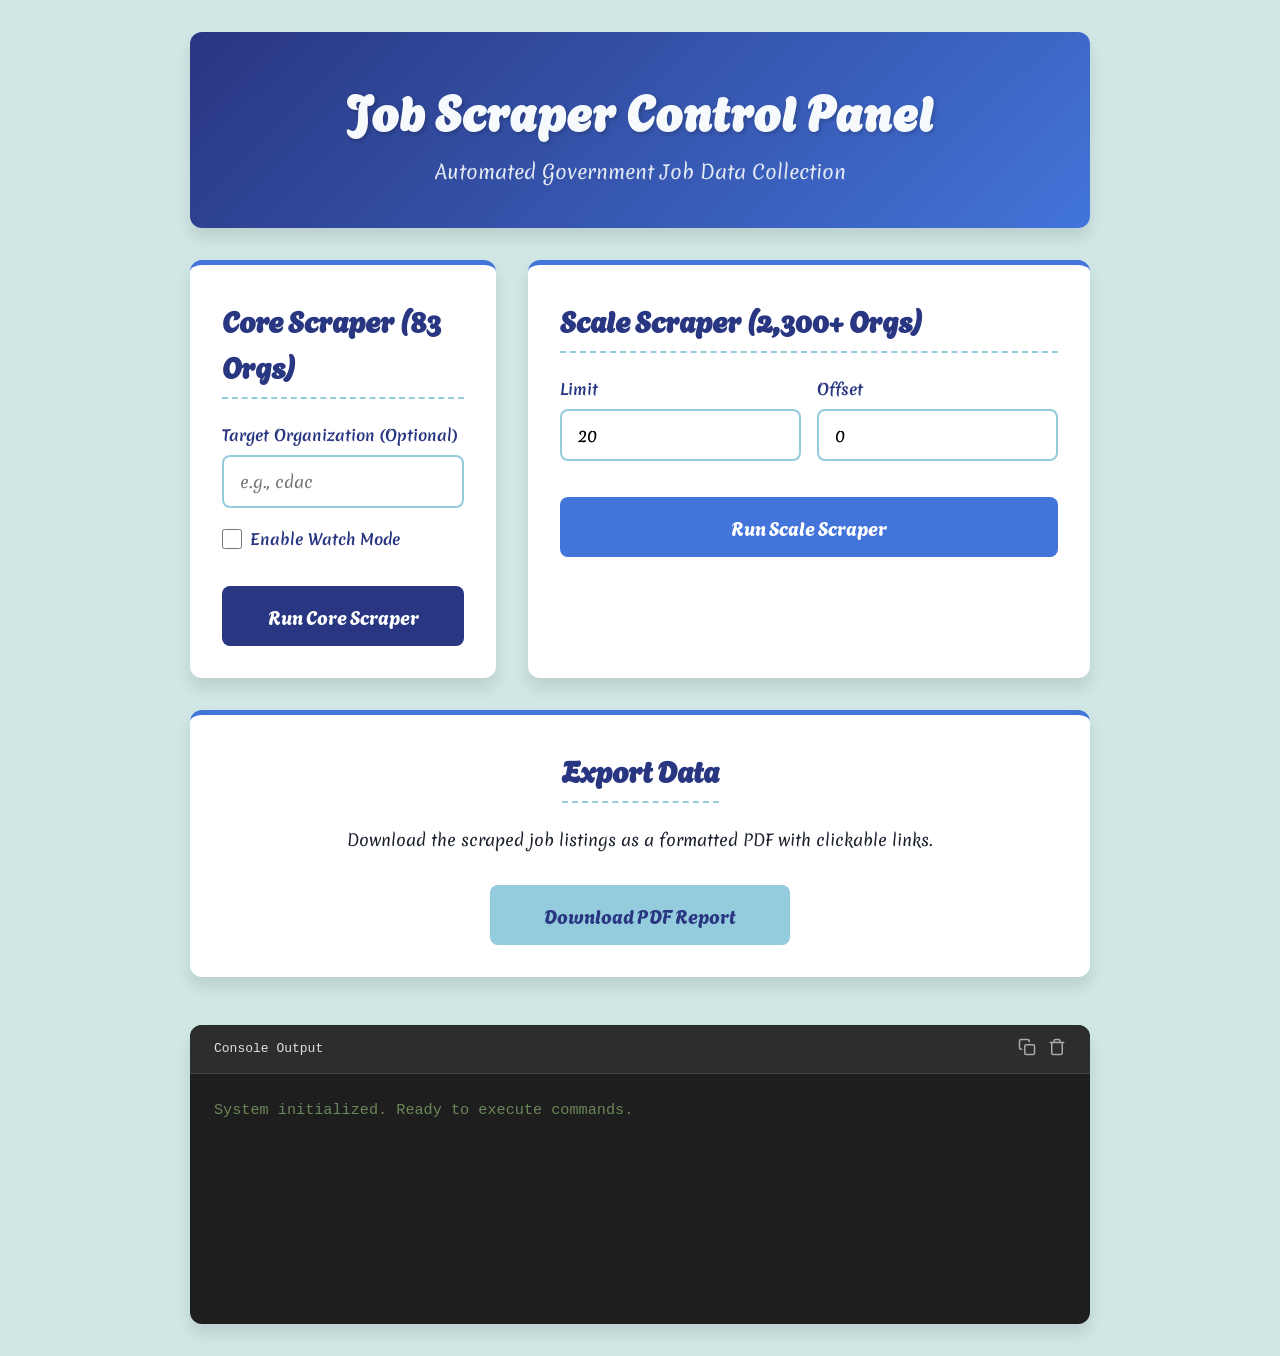
==== web_ui/index.html @ f82a05b7 "feat: Add local FastAPI backend, PDF generation, and modern UI dashboard" ====
<!DOCTYPE html>
<html lang="en">
<head>
    <meta charset="UTF-8">
    <meta name="viewport" content="width=device-width, initial-scale=1.0">
    <title>Govt Job Scraper</title>
    <link rel="preconnect" href="https://fonts.googleapis.com">
    <link rel="preconnect" href="https://fonts.gstatic.com" crossorigin>
    <link href="https://fonts.googleapis.com/css2?family=Agbalumo&family=Merienda:wght@300..900&display=swap" rel="stylesheet">
    <link rel="stylesheet" href="style.css">
</head>
<body>
    <div class="app-container">
        <header>
            <h1>Job Scraper Control Panel</h1>
            <p>Automated Government Job Data Collection</p>
        </header>
        
        <main>
            <section class="card">
                <h2>Core Scraper (83 Orgs)</h2>
                <div class="form-group">
                    <label for="org-target">Target Organization (Optional)</label>
                    <input type="text" id="org-target" placeholder="e.g., cdac">
                </div>
                <div class="form-group checkbox-group">
                    <input type="checkbox" id="watch-mode">
                    <label for="watch-mode">Enable Watch Mode</label>
                </div>
                <div class="form-group" id="interval-group" style="display:none;">
                    <label for="watch-interval">Polling Interval (seconds)</label>
                    <input type="number" id="watch-interval" value="30">
                </div>
                <button class="btn primary-btn" id="run-core-btn">Run Core Scraper</button>
            </section>

            <section class="card">
                <h2>Scale Scraper (2,300+ Orgs)</h2>
                <div class="form-group-row">
                    <div class="form-group">
                        <label for="scale-limit">Limit</label>
                        <input type="number" id="scale-limit" value="20" min="1">
                    </div>
                    <div class="form-group">
                        <label for="scale-offset">Offset</label>
                        <input type="number" id="scale-offset" value="0" min="0">
                    </div>
                </div>
                <button class="btn secondary-btn" id="run-scale-btn">Run Scale Scraper</button>
            </section>

            <section class="card" style="grid-column: 1 / -1; display: flex; flex-direction: column; align-items: center; text-align: center;">
                <h2>Export Data</h2>
                <p style="margin-bottom: 1rem; color: var(--color-text-dark);">Download the scraped job listings as a formatted PDF with clickable links.</p>
                <button class="btn primary-btn" id="download-pdf-btn" style="max-width: 300px; background-color: var(--color-accent); color: var(--color-primary);">Download PDF Report</button>
            </section>
        </main>
        
        <div class="terminal-container">
            <div class="terminal-header">
                <span>Console Output</span>
                <div style="display: flex; gap: 12px; align-items: center;">
                    <button class="icon-btn" id="copy-console" title="Copy Console">
                        <svg width="18" height="18" viewBox="0 0 24 24" fill="none" stroke="#e0e0e0" stroke-width="2" stroke-linecap="round" stroke-linejoin="round"><rect x="9" y="9" width="13" height="13" rx="2" ry="2"></rect><path d="M5 15H4a2 2 0 0 1-2-2V4a2 2 0 0 1 2-2h9a2 2 0 0 1 2 2v1"></path></svg>
                    </button>
                    <button class="icon-btn" id="clear-console" title="Clear Console">
                        <svg width="18" height="18" viewBox="0 0 24 24" fill="none" stroke="#e0e0e0" stroke-width="2" stroke-linecap="round" stroke-linejoin="round"><path d="M3 6h18"></path><path d="M19 6v14a2 2 0 0 1-2 2H7a2 2 0 0 1-2-2V6m3 0V4a2 2 0 0 1 2-2h4a2 2 0 0 1 2 2v2"></path></svg>
                    </button>
                </div>
            </div>
            <div class="terminal" id="terminal-output">
                <div class="log-entry system">System initialized. Ready to execute commands.</div>
            </div>
        </div>
    </div>
    <script src="script.js"></script>
</body>
</html>
---- web_ui/style.css ----
:root {
    --color-primary: #293681;
    --color-secondary: #4274D9;
    --color-accent: #95CCDD;
    --color-bg: #D0E7E6;
    --color-white: #ffffff;
    --color-text-dark: #1a202c;
    --color-text-light: #f7fafc;
    
    --font-heading: 'Agbalumo', system-ui;
    --font-body: 'Merienda', cursive;
    
    --shadow-sm: 0 4px 6px rgba(0,0,0,0.05);
    --shadow-md: 0 10px 15px rgba(0,0,0,0.1);
    --border-radius: 12px;
}

* {
    box-sizing: border-box;
    margin: 0;
    padding: 0;
}

body {
    background-color: var(--color-bg);
    color: var(--color-text-dark);
    font-family: var(--font-body);
    line-height: 1.6;
    min-height: 100vh;
    padding: 2rem;
    display: flex;
    justify-content: center;
}

.app-container {
    max-width: 900px;
    width: 100%;
    display: flex;
    flex-direction: column;
    gap: 2rem;
}

header {
    text-align: center;
    background: linear-gradient(135deg, var(--color-primary), var(--color-secondary));
    padding: 2.5rem;
    border-radius: var(--border-radius);
    color: var(--color-text-light);
    box-shadow: var(--shadow-md);
}

header h1 {
    font-family: var(--font-heading);
    font-size: 3rem;
    margin-bottom: 0.5rem;
    letter-spacing: 1px;
    text-shadow: 2px 2px 4px rgba(0,0,0,0.2);
}

header p {
    font-size: 1.2rem;
    opacity: 0.9;
}

main {
    display: grid;
    grid-template-columns: 1fr 1fr;
    gap: 2rem;
}

@media (max-width: 768px) {
    main {
        grid-template-columns: 1fr;
    }
}

.card {
    background: var(--color-white);
    padding: 2rem;
    border-radius: var(--border-radius);
    box-shadow: var(--shadow-md);
    transition: transform 0.3s ease, box-shadow 0.3s ease;
    border-top: 5px solid var(--color-secondary);
}

.card:hover {
    transform: translateY(-5px);
    box-shadow: 0 15px 25px rgba(0,0,0,0.15);
}

.card h2 {
    font-family: var(--font-heading);
    color: var(--color-primary);
    margin-bottom: 1.5rem;
    font-size: 1.8rem;
    border-bottom: 2px dashed var(--color-accent);
    padding-bottom: 0.5rem;
}

.form-group {
    margin-bottom: 1.2rem;
    display: flex;
    flex-direction: column;
    gap: 0.5rem;
}

.form-group-row {
    display: flex;
    gap: 1rem;
}

.form-group-row .form-group {
    flex: 1;
}

label {
    font-weight: bold;
    color: var(--color-primary);
    font-size: 0.95rem;
}

input[type="text"],
input[type="number"] {
    padding: 0.8rem 1rem;
    border: 2px solid var(--color-accent);
    border-radius: 8px;
    font-family: var(--font-body);
    font-size: 1rem;
    outline: none;
    transition: border-color 0.3s, box-shadow 0.3s;
}

input[type="text"]:focus,
input[type="number"]:focus {
    border-color: var(--color-secondary);
    box-shadow: 0 0 0 3px rgba(66, 116, 217, 0.2);
}

.checkbox-group {
    flex-direction: row;
    align-items: center;
    cursor: pointer;
}

.checkbox-group input {
    width: 20px;
    height: 20px;
    accent-color: var(--color-secondary);
    cursor: pointer;
}

.btn {
    width: 100%;
    padding: 1rem;
    border: none;
    border-radius: 8px;
    font-family: var(--font-heading);
    font-size: 1.2rem;
    cursor: pointer;
    transition: all 0.3s ease;
    margin-top: 1rem;
}

.primary-btn {
    background-color: var(--color-primary);
    color: var(--color-white);
}

.primary-btn:hover {
    background-color: var(--color-secondary);
    transform: scale(1.02);
}

.secondary-btn {
    background-color: var(--color-secondary);
    color: var(--color-white);
}

.secondary-btn:hover {
    background-color: var(--color-primary);
    transform: scale(1.02);
}

.terminal-container {
    background-color: #1e1e1e;
    border-radius: var(--border-radius);
    overflow: hidden;
    box-shadow: var(--shadow-md);
    margin-top: 1rem;
}

.terminal-header {
    background-color: #2d2d2d;
    padding: 0.8rem 1.5rem;
    color: #e0e0e0;
    font-family: monospace;
    display: flex;
    justify-content: space-between;
    align-items: center;
    border-bottom: 1px solid #444;
}

.icon-btn {
    background: none;
    border: none;
    cursor: pointer;
    font-size: 1.2rem;
    opacity: 0.7;
    transition: opacity 0.2s;
}

.icon-btn:hover {
    opacity: 1;
}

.terminal {
    padding: 1.5rem;
    height: 250px;
    overflow-y: auto;
    font-family: 'Courier New', Courier, monospace;
    color: #a9b7c6;
    font-size: 0.95rem;
}

.log-entry {
    margin-bottom: 0.4rem;
}

.log-entry.system { color: #6a8759; }
.log-entry.command { color: #cc7832; }
.log-entry.info { color: #a9b7c6; }
.log-entry.error { color: #cc0000; }

::-webkit-scrollbar {
    width: 8px;
}

::-webkit-scrollbar-track {
    background: #f1f1f1;
    border-radius: 4px;
}

::-webkit-scrollbar-thumb {
    background: var(--color-accent);
    border-radius: 4px;
}

::-webkit-scrollbar-thumb:hover {
    background: var(--color-secondary);
}
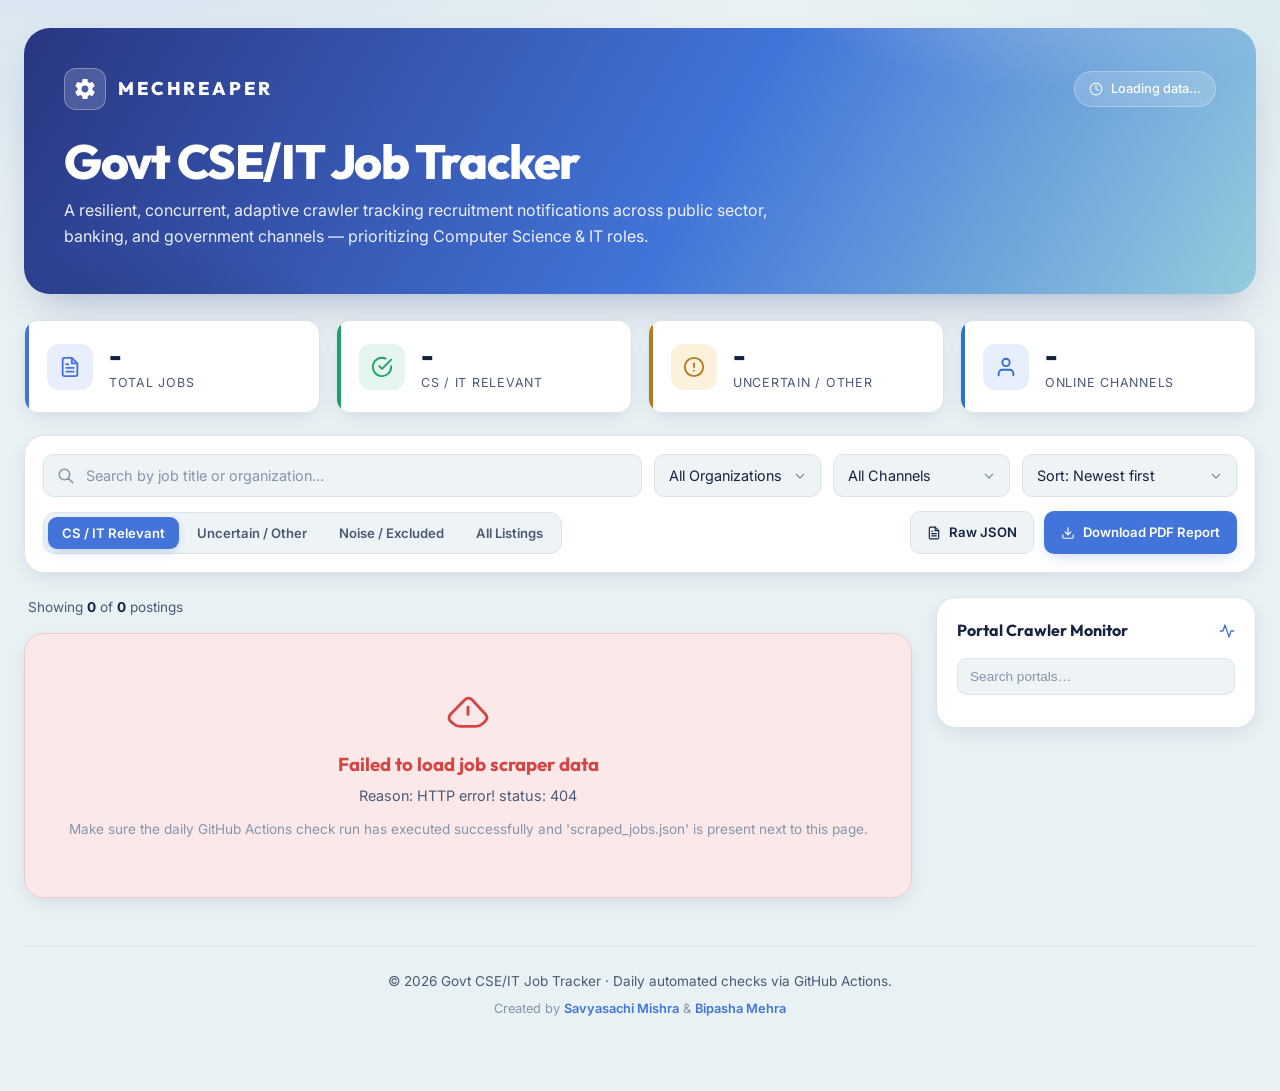
==== commit 053713ce: "feat: date-aware scraping, redesigned dashboards, and Pages deployment Scraper - Add scraper/date_ut" ====
--- a/web_ui/index.html
+++ b/web_ui/index.html
@@ -3,76 +3,162 @@
 <head>
     <meta charset="UTF-8">
     <meta name="viewport" content="width=device-width, initial-scale=1.0">
-    <title>Govt Job Scraper</title>
+    <meta name="description" content="Automated Govt & PSU Job Notification Tracker prioritizing Computer Science and Information Technology positions.">
+    <title>Govt CSE/IT Job Tracker</title>
+
     <link rel="preconnect" href="https://fonts.googleapis.com">
     <link rel="preconnect" href="https://fonts.gstatic.com" crossorigin>
-    <link href="https://fonts.googleapis.com/css2?family=Agbalumo&family=Merienda:wght@300..900&display=swap" rel="stylesheet">
+    <link href="https://fonts.googleapis.com/css2?family=Inter:wght@300;400;500;600;700&family=Outfit:wght@400;500;600;700;800&display=swap" rel="stylesheet">
     <link rel="stylesheet" href="style.css">
 </head>
+
 <body>
-    <div class="app-container">
-        <header>
-            <h1>Job Scraper Control Panel</h1>
-            <p>Automated Government Job Data Collection</p>
+    <div class="container">
+        <!-- Hero header -->
+        <header class="hero">
+            <div class="hero-topline">
+                <div class="logo-area">
+                    <div class="logo-icon">
+                        <svg viewBox="0 0 24 24" xmlns="http://www.w3.org/2000/svg">
+                            <path d="M19.43 12.98c.04-.32.07-.64.07-.98s-.03-.66-.07-.98l2.11-1.65c.19-.15.24-.42.12-.64l-2-3.46c-.12-.22-.39-.3-.61-.22l-2.49 1c-.52-.4-1.08-.73-1.69-.98l-.38-2.65C14.46 2.18 14.25 2 14 2h-4c-.25 0-.46.18-.49.42l-.38 2.65c-.61.25-1.17.59-1.69.98l-2.49-1c-.23-.09-.49 0-.61.22l-2 3.46c-.13.22-.07.49.12.64l2.11 1.65c-.04.32-.07.65-.07.98s.03.66.07.98l-2.11 1.65c-.19.15-.24.42-.12.64l2 3.46c.12.22.39.3.61.22l2.49-1c.52.4 1.08.73 1.69.98l.38 2.65c.03.24.24.42.49.42h4c.25 0 .46-.18.49-.42l.38-2.65c.61-.25 1.17-.59 1.69-.98l2.49 1c.23.09.49 0 .61-.22l2-3.46c.12-.22.07-.49-.12-.64l-2.11-1.65zM12 15.5c-1.93 0-3.5-1.57-3.5-3.5s1.57-3.5 3.5-3.5 3.5 1.57 3.5 3.5-1.57 3.5-3.5 3.5z"/>
+                        </svg>
+                    </div>
+                    <span class="brand-name">MECHREAPER</span>
+                </div>
+                <div class="last-updated" id="last-updated-indicator">
+                    <svg width="14" height="14" viewBox="0 0 24 24" fill="none" stroke="currentColor" stroke-width="2" stroke-linecap="round" stroke-linejoin="round"><circle cx="12" cy="12" r="10"></circle><polyline points="12 6 12 12 16 14"></polyline></svg>
+                    <span id="generated-time-text">Loading data…</span>
+                </div>
+            </div>
+            <h1>Govt CSE/IT Job Tracker</h1>
+            <p class="subtitle">A resilient, concurrent, adaptive crawler tracking recruitment notifications across public sector, banking, and government channels — prioritizing Computer Science &amp; IT roles.</p>
         </header>
-        
-        <main>
-            <section class="card">
-                <h2>Core Scraper (83 Orgs)</h2>
-                <div class="form-group">
-                    <label for="org-target">Target Organization (Optional)</label>
-                    <input type="text" id="org-target" placeholder="e.g., cdac">
+
+        <!-- Metrics dashboard -->
+        <section class="stats-grid" id="stats-section">
+            <div class="glass-panel stat-card total">
+                <div class="stat-icon">
+                    <svg width="22" height="22" viewBox="0 0 24 24" fill="none" stroke="currentColor" stroke-width="2" stroke-linecap="round" stroke-linejoin="round"><path d="M14 2H6a2 2 0 0 0-2 2v16a2 2 0 0 0 2 2h12a2 2 0 0 0 2-2V8z"></path><polyline points="14 2 14 8 20 8"></polyline><line x1="16" y1="13" x2="8" y2="13"></line><line x1="16" y1="17" x2="8" y2="17"></line><polyline points="10 9 9 9 8 9"></polyline></svg>
                 </div>
-                <div class="form-group checkbox-group">
-                    <input type="checkbox" id="watch-mode">
-                    <label for="watch-mode">Enable Watch Mode</label>
+                <div class="stat-info">
+                    <div class="stat-value" id="stat-total-jobs">-</div>
+                    <div class="stat-label">Total Jobs</div>
                 </div>
-                <div class="form-group" id="interval-group" style="display:none;">
-                    <label for="watch-interval">Polling Interval (seconds)</label>
-                    <input type="number" id="watch-interval" value="30">
+            </div>
+            <div class="glass-panel stat-card relevant">
+                <div class="stat-icon">
+                    <svg width="22" height="22" viewBox="0 0 24 24" fill="none" stroke="currentColor" stroke-width="2" stroke-linecap="round" stroke-linejoin="round"><path d="M22 11.08V12a10 10 0 1 1-5.93-9.14"></path><polyline points="22 4 12 14.01 9 11.01"></polyline></svg>
                 </div>
-                <button class="btn primary-btn" id="run-core-btn">Run Core Scraper</button>
+                <div class="stat-info">
+                    <div class="stat-value" id="stat-relevant-jobs">-</div>
+                    <div class="stat-label">CS / IT Relevant</div>
+                </div>
+            </div>
+            <div class="glass-panel stat-card uncertain">
+                <div class="stat-icon">
+                    <svg width="22" height="22" viewBox="0 0 24 24" fill="none" stroke="currentColor" stroke-width="2" stroke-linecap="round" stroke-linejoin="round"><circle cx="12" cy="12" r="10"></circle><line x1="12" y1="8" x2="12" y2="12"></line><line x1="12" y1="16" x2="12.01" y2="16"></line></svg>
+                </div>
+                <div class="stat-info">
+                    <div class="stat-value" id="stat-uncertain-jobs">-</div>
+                    <div class="stat-label">Uncertain / Other</div>
+                </div>
+            </div>
+            <div class="glass-panel stat-card orgs">
+                <div class="stat-icon">
+                    <svg width="22" height="22" viewBox="0 0 24 24" fill="none" stroke="currentColor" stroke-width="2" stroke-linecap="round" stroke-linejoin="round"><path d="M20 21v-2a4 4 0 0 0-4-4H8a4 4 0 0 0-4 4v2"></path><circle cx="12" cy="7" r="4"></circle></svg>
+                </div>
+                <div class="stat-info">
+                    <div class="stat-value" id="stat-monitored-orgs">-</div>
+                    <div class="stat-label">Online Channels</div>
+                </div>
+            </div>
+        </section>
+
+        <!-- Controls / search toolbar -->
+        <section class="glass-panel controls-panel">
+            <div class="search-row">
+                <div class="search-box">
+                    <svg fill="none" stroke="currentColor" stroke-width="2" viewBox="0 0 24 24" xmlns="http://www.w3.org/2000/svg">
+                        <path stroke-linecap="round" stroke-linejoin="round" d="M21 21l-6-6m2-5a7 7 0 11-14 0 7 7 0 0114 0z"></path>
+                    </svg>
+                    <input type="text" class="search-input" id="job-search-input" placeholder="Search by job title or organization…">
+                </div>
+                <div class="select-box">
+                    <select class="select-input" id="org-filter-select">
+                        <option value="all">All Organizations</option>
+                    </select>
+                </div>
+                <div class="select-box">
+                    <select class="select-input" id="category-filter-select">
+                        <option value="all">All Channels</option>
+                        <option value="main">Main Govt &amp; PSUs</option>
+                        <option value="other">Other Portals</option>
+                    </select>
+                </div>
+                <div class="select-box">
+                    <select class="select-input" id="sort-select" title="Sort postings">
+                        <option value="newest">Sort: Newest first</option>
+                        <option value="oldest">Sort: Oldest first</option>
+                        <option value="org">Sort: Organization (A–Z)</option>
+                    </select>
+                </div>
+            </div>
+            <div class="tabs-row">
+                <div class="filter-tabs" id="relevancy-tabs">
+                    <button class="tab-btn active" id="tab-relevant" data-tier="relevant">CS / IT Relevant</button>
+                    <button class="tab-btn" id="tab-uncertain" data-tier="uncertain">Uncertain / Other</button>
+                    <button class="tab-btn" id="tab-excluded" data-tier="excluded">Noise / Excluded</button>
+                    <button class="tab-btn" id="tab-all" data-tier="all">All Listings</button>
+                </div>
+                <div class="download-actions">
+                    <a href="scraped_jobs.json" target="_blank" class="btn btn-secondary" id="raw-json-link">
+                        <svg width="14" height="14" viewBox="0 0 24 24" fill="none" stroke="currentColor" stroke-width="2" stroke-linecap="round" stroke-linejoin="round"><path d="M14 2H6a2 2 0 0 0-2 2v16a2 2 0 0 0 2 2h12a2 2 0 0 0 2-2V8z"></path><polyline points="14 2 14 8 20 8"></polyline><line x1="16" y1="13" x2="8" y2="13"></line><line x1="16" y1="17" x2="8" y2="17"></line><polyline points="10 9 9 9 8 9"></polyline></svg>
+                        Raw JSON
+                    </a>
+                    <a href="jobs_report.pdf" target="_blank" class="btn btn-primary" id="download-pdf-link">
+                        <svg width="14" height="14" viewBox="0 0 24 24" fill="none" stroke="currentColor" stroke-width="2" stroke-linecap="round" stroke-linejoin="round"><path d="M21 15v4a2 2 0 0 1-2 2H5a2 2 0 0 1-2-2v-4"></path><polyline points="7 10 12 15 17 10"></polyline><line x1="12" y1="15" x2="12" y2="3"></line></svg>
+                        Download PDF Report
+                    </a>
+                </div>
+            </div>
+        </section>
+
+        <!-- Main content -->
+        <div class="content-area">
+            <section class="jobs-section">
+                <div class="results-count">
+                    <span>Showing <strong id="displayed-count">0</strong> of <strong id="total-count">0</strong> postings</span>
+                </div>
+
+                <div id="loading-indicator">
+                    <div class="loading-spinner"></div>
+                </div>
+
+                <div class="jobs-list" id="jobs-list-container" style="display: none;">
+                    <!-- Job cards injected here -->
+                </div>
             </section>
 
-            <section class="card">
-                <h2>Scale Scraper (2,300+ Orgs)</h2>
-                <div class="form-group-row">
-                    <div class="form-group">
-                        <label for="scale-limit">Limit</label>
-                        <input type="number" id="scale-limit" value="20" min="1">
+            <aside class="sidebar">
+                <div class="glass-panel health-panel">
+                    <div class="health-panel-title">
+                        <span>Portal Crawler Monitor</span>
+                        <svg width="16" height="16" viewBox="0 0 24 24" fill="none" stroke="currentColor" stroke-width="2" stroke-linecap="round" stroke-linejoin="round"><path d="M22 12h-4l-3 9L9 3l-3 9H2"></path></svg>
                     </div>
-                    <div class="form-group">
-                        <label for="scale-offset">Offset</label>
-                        <input type="number" id="scale-offset" value="0" min="0">
+                    <input type="text" class="health-search" id="health-search-input" placeholder="Search portals…">
+                    <div class="health-list" id="health-list-container">
+                        <!-- Portal items injected here -->
                     </div>
                 </div>
-                <button class="btn secondary-btn" id="run-scale-btn">Run Scale Scraper</button>
-            </section>
+            </aside>
+        </div>
 
-            <section class="card" style="grid-column: 1 / -1; display: flex; flex-direction: column; align-items: center; text-align: center;">
-                <h2>Export Data</h2>
-                <p style="margin-bottom: 1rem; color: var(--color-text-dark);">Download the scraped job listings as a formatted PDF with clickable links.</p>
-                <button class="btn primary-btn" id="download-pdf-btn" style="max-width: 300px; background-color: var(--color-accent); color: var(--color-primary);">Download PDF Report</button>
-            </section>
-        </main>
-        
-        <div class="terminal-container">
-            <div class="terminal-header">
-                <span>Console Output</span>
-                <div style="display: flex; gap: 12px; align-items: center;">
-                    <button class="icon-btn" id="copy-console" title="Copy Console">
-                        <svg width="18" height="18" viewBox="0 0 24 24" fill="none" stroke="#e0e0e0" stroke-width="2" stroke-linecap="round" stroke-linejoin="round"><rect x="9" y="9" width="13" height="13" rx="2" ry="2"></rect><path d="M5 15H4a2 2 0 0 1-2-2V4a2 2 0 0 1 2-2h9a2 2 0 0 1 2 2v1"></path></svg>
-                    </button>
-                    <button class="icon-btn" id="clear-console" title="Clear Console">
-                        <svg width="18" height="18" viewBox="0 0 24 24" fill="none" stroke="#e0e0e0" stroke-width="2" stroke-linecap="round" stroke-linejoin="round"><path d="M3 6h18"></path><path d="M19 6v14a2 2 0 0 1-2 2H7a2 2 0 0 1-2-2V6m3 0V4a2 2 0 0 1 2-2h4a2 2 0 0 1 2 2v2"></path></svg>
-                    </button>
-                </div>
-            </div>
-            <div class="terminal" id="terminal-output">
-                <div class="log-entry system">System initialized. Ready to execute commands.</div>
-            </div>
-        </div>
+        <footer>
+            <p>&copy; 2026 Govt CSE/IT Job Tracker · Daily automated checks via GitHub Actions.</p>
+            <p class="credits">Created by <strong>Savyasachi Mishra</strong> &amp; <strong>Bipasha Mehra</strong></p>
+        </footer>
     </div>
+
     <script src="script.js"></script>
 </body>
 </html>
--- a/web_ui/style.css
+++ b/web_ui/style.css
@@ -1,250 +1,473 @@
+/* ============================================================
+   Govt CSE/IT Job Tracker — web_ui dashboard
+   Aurora layout (ported from root index.html) using the
+   project's blue-teal palette. Light-first, auto dark mode.
+   Class + CSS-variable names match script.js injected markup.
+   ============================================================ */
 :root {
-    --color-primary: #293681;
-    --color-secondary: #4274D9;
-    --color-accent: #95CCDD;
-    --color-bg: #D0E7E6;
-    --color-white: #ffffff;
-    --color-text-dark: #1a202c;
-    --color-text-light: #f7fafc;
-    
-    --font-heading: 'Agbalumo', system-ui;
-    --font-body: 'Merienda', cursive;
-    
-    --shadow-sm: 0 4px 6px rgba(0,0,0,0.05);
-    --shadow-md: 0 10px 15px rgba(0,0,0,0.1);
-    --border-radius: 12px;
-}
-
-* {
-    box-sizing: border-box;
-    margin: 0;
-    padding: 0;
-}
+    /* Brand palette (project blue-teal) */
+    --brand-navy:  #293681;
+    --brand-blue:  #4274D9;
+    --brand-teal:  #95CCDD;
+    --brand-mint:  #D0E7E6;
+
+    /* Surfaces & ink (light) */
+    --bg-main: #e8f1f3;
+    --bg-elev: #f4f9fa;
+    --surface: #ffffff;
+    --surface-2: #eef4f6;
+    --bg-card: #ffffff;
+    --bg-card-hover: #f7fbfc;
+
+    --text-primary: #16233f;
+    --text-secondary: #4a5a75;
+    --text-muted: #8695ac;
+
+    --border-standard: #d9e5ea;
+    --border-strong: #c3d6dd;
+    --border-glow: rgba(66, 116, 217, 0.30);
+
+    /* Accents mapped onto the palette */
+    --accent-primary: #4274D9;
+    --accent-secondary: #293681;
+    --accent-glow: rgba(66, 116, 217, 0.35);
+    --brand-grad: linear-gradient(120deg, #293681 0%, #4274D9 55%, #95CCDD 100%);
+
+    /* Semantic (kept distinct for tiers/status) */
+    --success-color: #1f9d6b;
+    --success-bg: #e4f6ee;
+    --success-border: #b6e6d3;
+
+    --warning-color: #b7791f;
+    --warning-bg: #fbf1dd;
+    --warning-border: #f0dcb0;
+
+    --danger-color: #d64545;
+    --danger-bg: #fbe9e9;
+    --danger-border: #f3c9c9;
+
+    --info-color: #2f6fd0;
+    --info-bg: #e6effb;
+    --info-border: #c2d6f6;
+
+    --shadow-sm: 0 1px 2px rgba(41, 54, 129, 0.06);
+    --shadow-md: 0 6px 20px -6px rgba(41, 54, 129, 0.16);
+    --shadow-lg: 0 20px 45px -18px rgba(41, 54, 129, 0.38);
+    --ring: 0 0 0 4px rgba(66, 116, 217, 0.16);
+
+    --radius-lg: 20px;
+    --radius-md: 14px;
+    --radius-sm: 10px;
+
+    --transition-speed: 0.25s;
+    --font-heading: 'Outfit', sans-serif;
+    --font-body: 'Inter', sans-serif;
+}
+
+@media (prefers-color-scheme: dark) {
+    :root {
+        --bg-main: #080c17;
+        --bg-elev: #0f1626;
+        --surface: #121b2e;
+        --surface-2: #0d1424;
+        --bg-card: #121b2e;
+        --bg-card-hover: #16203688;
+
+        --text-primary: #eaf2fb;
+        --text-secondary: #9db0cc;
+        --text-muted: #6a7a94;
+
+        --border-standard: #1f2b44;
+        --border-strong: #29375420;
+        --border-glow: rgba(66, 116, 217, 0.45);
+
+        --accent-primary: #5a8be6;
+        --accent-secondary: #95CCDD;
+        --accent-glow: rgba(90, 139, 230, 0.45);
+        --brand-grad: linear-gradient(120deg, #293681 0%, #4274D9 50%, #95CCDD 100%);
+
+        --success-color: #34d399;
+        --success-bg: rgba(31, 157, 107, 0.14);
+        --success-border: rgba(31, 157, 107, 0.34);
+
+        --warning-color: #fbbf24;
+        --warning-bg: rgba(183, 121, 31, 0.16);
+        --warning-border: rgba(183, 121, 31, 0.34);
+
+        --danger-color: #f87171;
+        --danger-bg: rgba(214, 69, 69, 0.16);
+        --danger-border: rgba(214, 69, 69, 0.36);
+
+        --info-color: #6aa1f0;
+        --info-bg: rgba(47, 111, 208, 0.16);
+        --info-border: rgba(47, 111, 208, 0.34);
+
+        --shadow-md: 0 8px 24px -8px rgba(0, 0, 0, 0.6);
+        --shadow-lg: 0 24px 55px -20px rgba(0, 0, 0, 0.75);
+    }
+}
+
+* { box-sizing: border-box; margin: 0; padding: 0; }
+
+html { scroll-behavior: smooth; }
 
 body {
-    background-color: var(--color-bg);
-    color: var(--color-text-dark);
+    background-color: var(--bg-main);
+    color: var(--text-primary);
     font-family: var(--font-body);
     line-height: 1.6;
     min-height: 100vh;
-    padding: 2rem;
-    display: flex;
-    justify-content: center;
-}
-
-.app-container {
-    max-width: 900px;
-    width: 100%;
-    display: flex;
-    flex-direction: column;
-    gap: 2rem;
-}
-
-header {
-    text-align: center;
-    background: linear-gradient(135deg, var(--color-primary), var(--color-secondary));
-    padding: 2.5rem;
-    border-radius: var(--border-radius);
-    color: var(--color-text-light);
+    background-image:
+        radial-gradient(1100px 520px at 8% -8%, rgba(66, 116, 217, 0.12), transparent 60%),
+        radial-gradient(1000px 520px at 105% 0%, rgba(149, 204, 221, 0.16), transparent 55%);
+    background-attachment: fixed;
+    -webkit-font-smoothing: antialiased;
+    overflow-x: hidden;
+}
+
+::selection { background: var(--accent-glow); color: #fff; }
+a { color: inherit; text-decoration: none; }
+
+.container {
+    max-width: 1280px;
+    margin: 0 auto;
+    padding: 0 24px 72px;
+}
+
+.glass-panel {
+    background: var(--bg-card);
+    border: 1px solid var(--border-standard);
+    border-radius: var(--radius-lg);
     box-shadow: var(--shadow-md);
 }
 
-header h1 {
+/* ─── Hero header ──────────────────────────────────────────── */
+.hero {
+    position: relative;
+    margin: 28px 0 26px;
+    padding: 40px 40px 44px;
+    border-radius: 26px;
+    overflow: hidden;
+    background: var(--brand-grad);
+    color: #fff;
+    box-shadow: var(--shadow-lg);
+    isolation: isolate;
+}
+.hero::after {
+    content: "";
+    position: absolute;
+    inset: 0;
+    background:
+        radial-gradient(520px 240px at 85% -30%, rgba(255,255,255,0.28), transparent 60%),
+        radial-gradient(420px 220px at 10% 130%, rgba(0,0,0,0.20), transparent 60%);
+    z-index: -1;
+}
+.hero-topline {
+    display: flex; align-items: center; justify-content: space-between;
+    gap: 16px; flex-wrap: wrap; margin-bottom: 26px;
+}
+.logo-area { display: flex; align-items: center; gap: 12px; }
+.logo-icon {
+    width: 42px; height: 42px;
+    display: grid; place-items: center;
+    background: rgba(255,255,255,0.16);
+    border: 1px solid rgba(255,255,255,0.3);
+    border-radius: 12px;
+    backdrop-filter: blur(6px);
+}
+.logo-icon svg { width: 24px; height: 24px; fill: #fff; }
+.brand-name {
     font-family: var(--font-heading);
-    font-size: 3rem;
-    margin-bottom: 0.5rem;
-    letter-spacing: 1px;
-    text-shadow: 2px 2px 4px rgba(0,0,0,0.2);
-}
-
-header p {
-    font-size: 1.2rem;
-    opacity: 0.9;
-}
-
-main {
-    display: grid;
-    grid-template-columns: 1fr 1fr;
-    gap: 2rem;
-}
-
-@media (max-width: 768px) {
-    main {
-        grid-template-columns: 1fr;
-    }
-}
-
-.card {
-    background: var(--color-white);
-    padding: 2rem;
-    border-radius: var(--border-radius);
-    box-shadow: var(--shadow-md);
-    transition: transform 0.3s ease, box-shadow 0.3s ease;
-    border-top: 5px solid var(--color-secondary);
-}
-
-.card:hover {
-    transform: translateY(-5px);
-    box-shadow: 0 15px 25px rgba(0,0,0,0.15);
-}
-
-.card h2 {
+    font-weight: 800; font-size: 1.15rem; letter-spacing: 0.14em;
+}
+.last-updated {
+    display: inline-flex; align-items: center; gap: 8px;
+    padding: 7px 14px;
+    font-size: 0.8rem; font-weight: 500; color: #fff;
+    background: rgba(255,255,255,0.16);
+    border: 1px solid rgba(255,255,255,0.28);
+    border-radius: 999px;
+    backdrop-filter: blur(6px);
+}
+.last-updated svg { opacity: 0.9; }
+.hero h1 {
     font-family: var(--font-heading);
-    color: var(--color-primary);
-    margin-bottom: 1.5rem;
-    font-size: 1.8rem;
-    border-bottom: 2px dashed var(--color-accent);
-    padding-bottom: 0.5rem;
-}
-
-.form-group {
-    margin-bottom: 1.2rem;
-    display: flex;
-    flex-direction: column;
-    gap: 0.5rem;
-}
-
-.form-group-row {
-    display: flex;
-    gap: 1rem;
-}
-
-.form-group-row .form-group {
-    flex: 1;
-}
-
-label {
-    font-weight: bold;
-    color: var(--color-primary);
-    font-size: 0.95rem;
-}
-
-input[type="text"],
-input[type="number"] {
-    padding: 0.8rem 1rem;
-    border: 2px solid var(--color-accent);
-    border-radius: 8px;
-    font-family: var(--font-body);
-    font-size: 1rem;
-    outline: none;
-    transition: border-color 0.3s, box-shadow 0.3s;
-}
-
-input[type="text"]:focus,
-input[type="number"]:focus {
-    border-color: var(--color-secondary);
-    box-shadow: 0 0 0 3px rgba(66, 116, 217, 0.2);
-}
-
-.checkbox-group {
-    flex-direction: row;
-    align-items: center;
-    cursor: pointer;
-}
-
-.checkbox-group input {
-    width: 20px;
-    height: 20px;
-    accent-color: var(--color-secondary);
-    cursor: pointer;
-}
-
+    font-weight: 800;
+    font-size: clamp(2rem, 4vw, 3rem);
+    line-height: 1.05; letter-spacing: -0.03em; margin-bottom: 12px;
+}
+.hero .subtitle { max-width: 720px; font-size: 1rem; color: rgba(255,255,255,0.9); }
+
+/* ─── Stat cards ───────────────────────────────────────────── */
+.stats-grid {
+    display: grid; grid-template-columns: repeat(4, 1fr);
+    gap: 16px; margin-bottom: 22px;
+}
+.stat-card {
+    position: relative;
+    display: flex; align-items: center; gap: 16px;
+    padding: 20px 22px; border-radius: var(--radius-md);
+    transition: transform var(--transition-speed), box-shadow var(--transition-speed);
+    overflow: hidden;
+}
+.stat-card::before {
+    content: ""; position: absolute; left: 0; top: 0; bottom: 0;
+    width: 4px; background: var(--accent-primary);
+}
+.stat-card:hover { transform: translateY(-3px); box-shadow: var(--shadow-lg); }
+.stat-card.total::before    { background: var(--accent-primary); }
+.stat-card.relevant::before { background: var(--success-color); }
+.stat-card.uncertain::before{ background: var(--warning-color); }
+.stat-card.orgs::before     { background: var(--info-color); }
+
+.stat-icon {
+    flex: none; width: 46px; height: 46px;
+    display: grid; place-items: center; border-radius: 12px;
+    color: var(--accent-primary);
+    background: color-mix(in srgb, var(--accent-primary) 12%, transparent);
+}
+.stat-card.relevant  .stat-icon { color: var(--success-color); background: var(--success-bg); }
+.stat-card.uncertain .stat-icon { color: var(--warning-color); background: var(--warning-bg); }
+.stat-card.orgs      .stat-icon { color: var(--info-color);    background: var(--info-bg); }
+
+.stat-value {
+    font-family: var(--font-heading); font-weight: 800;
+    font-size: 1.7rem; line-height: 1.1; letter-spacing: -0.02em;
+}
+.stat-label {
+    font-size: 0.78rem; color: var(--text-secondary);
+    text-transform: uppercase; letter-spacing: 0.06em; margin-top: 2px;
+}
+
+/* ─── Controls toolbar (sticky) ────────────────────────────── */
+.controls-panel {
+    position: sticky; top: 14px; z-index: 20;
+    padding: 18px; margin-bottom: 24px;
+    backdrop-filter: blur(10px);
+}
+.search-row {
+    display: grid; grid-template-columns: 1fr auto auto auto;
+    gap: 12px; margin-bottom: 14px;
+}
+.search-box { position: relative; display: flex; align-items: center; }
+.search-box svg {
+    position: absolute; left: 14px; width: 18px; height: 18px;
+    color: var(--text-muted); pointer-events: none;
+}
+.search-input, .select-input {
+    width: 100%; font-family: var(--font-body); font-size: 0.9rem;
+    color: var(--text-primary); background: var(--surface-2);
+    border: 1px solid var(--border-standard); border-radius: var(--radius-sm);
+    transition: border-color var(--transition-speed), box-shadow var(--transition-speed);
+}
+.search-input { padding: 12px 14px 12px 42px; }
+.select-input {
+    padding: 12px 38px 12px 14px; cursor: pointer; appearance: none;
+    background-image: url("data:image/svg+xml,%3Csvg xmlns='http://www.w3.org/2000/svg' width='16' height='16' fill='none' stroke='%238695ac' stroke-width='2' viewBox='0 0 24 24'%3E%3Cpolyline points='6 9 12 15 18 9'%3E%3C/polyline%3E%3C/svg%3E");
+    background-repeat: no-repeat; background-position: right 12px center;
+}
+.search-input::placeholder { color: var(--text-muted); }
+.search-input:focus, .select-input:focus {
+    outline: none; border-color: var(--accent-primary); box-shadow: var(--ring);
+}
+
+.tabs-row {
+    display: flex; align-items: center; justify-content: space-between;
+    gap: 14px; flex-wrap: wrap;
+}
+.filter-tabs {
+    display: inline-flex; gap: 4px; padding: 4px;
+    background: var(--surface-2); border: 1px solid var(--border-standard);
+    border-radius: 12px; flex-wrap: wrap;
+}
+.tab-btn {
+    font-family: var(--font-body); font-size: 0.82rem; font-weight: 600;
+    color: var(--text-secondary); padding: 8px 14px; border: none;
+    background: transparent; border-radius: 9px; cursor: pointer;
+    transition: all var(--transition-speed); white-space: nowrap;
+}
+.tab-btn:hover { color: var(--text-primary); }
+.tab-btn.active {
+    color: #fff; background: var(--accent-primary);
+    box-shadow: 0 4px 12px -3px var(--accent-glow);
+}
+
+.download-actions { display: flex; gap: 10px; flex-wrap: wrap; }
 .btn {
-    width: 100%;
-    padding: 1rem;
-    border: none;
-    border-radius: 8px;
-    font-family: var(--font-heading);
-    font-size: 1.2rem;
-    cursor: pointer;
-    transition: all 0.3s ease;
-    margin-top: 1rem;
-}
-
-.primary-btn {
-    background-color: var(--color-primary);
-    color: var(--color-white);
-}
-
-.primary-btn:hover {
-    background-color: var(--color-secondary);
-    transform: scale(1.02);
-}
-
-.secondary-btn {
-    background-color: var(--color-secondary);
-    color: var(--color-white);
-}
-
-.secondary-btn:hover {
-    background-color: var(--color-primary);
-    transform: scale(1.02);
-}
-
-.terminal-container {
-    background-color: #1e1e1e;
-    border-radius: var(--border-radius);
-    overflow: hidden;
-    box-shadow: var(--shadow-md);
-    margin-top: 1rem;
-}
-
-.terminal-header {
-    background-color: #2d2d2d;
-    padding: 0.8rem 1.5rem;
-    color: #e0e0e0;
-    font-family: monospace;
-    display: flex;
-    justify-content: space-between;
-    align-items: center;
-    border-bottom: 1px solid #444;
-}
-
-.icon-btn {
-    background: none;
-    border: none;
-    cursor: pointer;
-    font-size: 1.2rem;
-    opacity: 0.7;
-    transition: opacity 0.2s;
-}
-
-.icon-btn:hover {
-    opacity: 1;
-}
-
-.terminal {
-    padding: 1.5rem;
-    height: 250px;
-    overflow-y: auto;
-    font-family: 'Courier New', Courier, monospace;
-    color: #a9b7c6;
-    font-size: 0.95rem;
-}
-
-.log-entry {
-    margin-bottom: 0.4rem;
-}
-
-.log-entry.system { color: #6a8759; }
-.log-entry.command { color: #cc7832; }
-.log-entry.info { color: #a9b7c6; }
-.log-entry.error { color: #cc0000; }
-
-::-webkit-scrollbar {
-    width: 8px;
-}
-
-::-webkit-scrollbar-track {
-    background: #f1f1f1;
-    border-radius: 4px;
-}
-
-::-webkit-scrollbar-thumb {
-    background: var(--color-accent);
-    border-radius: 4px;
-}
-
-::-webkit-scrollbar-thumb:hover {
-    background: var(--color-secondary);
-}
+    display: inline-flex; align-items: center; gap: 8px;
+    font-family: var(--font-body); font-size: 0.82rem; font-weight: 600;
+    padding: 10px 16px; border-radius: var(--radius-sm); cursor: pointer;
+    border: 1px solid transparent; transition: all var(--transition-speed);
+    white-space: nowrap;
+}
+.btn-primary {
+    color: #fff; background: var(--accent-primary);
+    box-shadow: 0 6px 16px -6px var(--accent-glow);
+}
+.btn-primary:hover { filter: brightness(1.07); transform: translateY(-1px); }
+.btn-secondary {
+    color: var(--text-primary); background: var(--surface-2);
+    border-color: var(--border-standard);
+}
+.btn-secondary:hover { border-color: var(--accent-primary); color: var(--accent-primary); }
+
+/* ─── Content layout ───────────────────────────────────────── */
+.content-area {
+    display: grid; grid-template-columns: 1fr 320px;
+    gap: 24px; align-items: start;
+}
+.results-count {
+    font-size: 0.85rem; color: var(--text-secondary);
+    margin-bottom: 14px; padding-left: 4px;
+}
+.results-count strong { color: var(--text-primary); font-weight: 700; }
+.jobs-list { display: flex; flex-direction: column; gap: 14px; }
+
+/* ─── Job card ─────────────────────────────────────────────── */
+.job-card {
+    position: relative; padding: 20px 22px; border-radius: var(--radius-md);
+    transition: transform var(--transition-speed), box-shadow var(--transition-speed), border-color var(--transition-speed);
+}
+.job-card::before {
+    content: ""; position: absolute; left: 0; top: 14px; bottom: 14px;
+    width: 3px; border-radius: 3px; background: var(--border-strong);
+    transition: background var(--transition-speed);
+}
+.job-card:hover {
+    transform: translateY(-2px); box-shadow: var(--shadow-lg);
+    border-color: var(--border-glow);
+}
+.job-card:hover::before { background: var(--accent-primary); }
+.job-card-header {
+    display: flex; align-items: flex-start; justify-content: space-between;
+    gap: 14px; margin-bottom: 14px;
+}
+.org-badge {
+    display: inline-block; font-size: 0.68rem; font-weight: 700;
+    text-transform: uppercase; letter-spacing: 0.05em;
+    color: var(--accent-primary);
+    background: color-mix(in srgb, var(--accent-primary) 10%, transparent);
+    padding: 3px 10px; border-radius: 999px;
+}
+.job-title {
+    display: inline-block; font-family: var(--font-heading);
+    font-size: 1.1rem; font-weight: 600; color: var(--text-primary);
+    line-height: 1.35; transition: color var(--transition-speed);
+}
+.job-title:hover { color: var(--accent-primary); }
+.tier-badge {
+    flex: none; font-size: 0.68rem; font-weight: 700;
+    padding: 4px 11px; border-radius: 999px;
+    text-transform: uppercase; letter-spacing: 0.05em; white-space: nowrap;
+}
+.tier-badge.relevant  { background: var(--success-bg); color: var(--success-color); border: 1px solid var(--success-border); }
+.tier-badge.uncertain { background: var(--warning-bg); color: var(--warning-color); border: 1px solid var(--warning-border); }
+.tier-badge.excluded  { background: var(--surface-2);  color: var(--text-muted);    border: 1px solid var(--border-standard); }
+
+/* "NEW" pill for postings dated within the last 14 days */
+.new-badge {
+    display: inline-block; margin-left: 8px; padding: 1px 8px;
+    font-size: 0.6rem; font-weight: 800; letter-spacing: 0.08em;
+    color: var(--success-color); background: var(--success-bg);
+    border: 1px solid var(--success-border); border-radius: 999px;
+    vertical-align: middle; animation: newPulse 2.4s ease-in-out infinite;
+}
+@keyframes newPulse {
+    0%, 100% { box-shadow: 0 0 0 0 rgba(31, 157, 107, 0); }
+    50%      { box-shadow: 0 0 0 4px rgba(31, 157, 107, 0.14); }
+}
+.job-meta {
+    display: flex; align-items: center; gap: 12px;
+    padding-top: 14px; border-top: 1px solid var(--border-standard);
+}
+.meta-item {
+    display: flex; align-items: center; gap: 6px;
+    font-size: 0.82rem; color: var(--text-secondary);
+}
+.meta-item svg { width: 15px; height: 15px; color: var(--text-muted); }
+
+/* ─── Sidebar / health monitor ─────────────────────────────── */
+.sidebar { position: sticky; top: 120px; }
+.health-panel { padding: 20px; }
+.health-panel-title {
+    display: flex; align-items: center; justify-content: space-between;
+    font-family: var(--font-heading); font-weight: 700; font-size: 1rem;
+    margin-bottom: 14px;
+}
+.health-panel-title svg { color: var(--accent-primary); }
+.health-search {
+    width: 100%; font-size: 0.85rem; color: var(--text-primary);
+    background: var(--surface-2); border: 1px solid var(--border-standard);
+    border-radius: var(--radius-sm); padding: 10px 12px; margin-bottom: 12px;
+}
+.health-search:focus { outline: none; border-color: var(--accent-primary); box-shadow: var(--ring); }
+.health-search::placeholder { color: var(--text-muted); }
+.health-list {
+    display: flex; flex-direction: column;
+    max-height: 560px; overflow-y: auto; padding-right: 4px;
+}
+.health-list::-webkit-scrollbar { width: 6px; }
+.health-list::-webkit-scrollbar-thumb { background: var(--border-strong); border-radius: 3px; }
+.health-item {
+    display: flex; align-items: center; justify-content: space-between; gap: 10px;
+    padding: 9px 4px; border-bottom: 1px solid var(--border-standard);
+}
+.health-item:last-child { border-bottom: none; }
+.health-name {
+    font-size: 0.82rem; color: var(--text-secondary);
+    overflow: hidden; text-overflow: ellipsis; white-space: nowrap;
+}
+.health-status {
+    flex: none; font-size: 0.62rem; font-weight: 700;
+    text-transform: uppercase; letter-spacing: 0.04em;
+    padding: 3px 8px; border-radius: 999px;
+    display: inline-flex; align-items: center; gap: 5px;
+}
+.health-status::before {
+    content: ""; width: 6px; height: 6px; border-radius: 50%; background: currentColor;
+}
+.health-status.ok     { color: var(--success-color); background: var(--success-bg); }
+.health-status.failed { color: var(--danger-color);  background: var(--danger-bg); }
+
+/* ─── Loading / empty states ───────────────────────────────── */
+#loading-indicator {
+    display: flex; justify-content: center; align-items: center; padding: 80px 0;
+}
+.loading-spinner {
+    width: 42px; height: 42px;
+    border: 3px solid var(--border-standard); border-top-color: var(--accent-primary);
+    border-radius: 50%; animation: spin 0.8s linear infinite;
+}
+.empty-state {
+    display: flex; flex-direction: column; align-items: center;
+    text-align: center; padding: 56px 28px; color: var(--text-secondary);
+}
+.empty-state svg { width: 46px; height: 46px; color: var(--text-muted); margin-bottom: 14px; }
+.empty-state h3 { font-family: var(--font-heading); font-weight: 700; color: var(--text-primary); }
+
+/* ─── Footer ───────────────────────────────────────────────── */
+footer {
+    margin-top: 48px; padding-top: 24px;
+    border-top: 1px solid var(--border-standard);
+    text-align: center; font-size: 0.85rem; color: var(--text-secondary);
+}
+footer .credits { margin-top: 6px; font-size: 0.8rem; color: var(--text-muted); }
+footer .credits strong { color: var(--accent-primary); font-weight: 600; }
+
+@keyframes spin { to { transform: rotate(360deg); } }
+
+/* ─── Responsive ───────────────────────────────────────────── */
+@media (max-width: 1024px) {
+    .content-area { grid-template-columns: 1fr; }
+    .sidebar { position: static; }
+    .health-list { max-height: 320px; }
+}
+@media (max-width: 720px) {
+    .container { padding: 0 16px 56px; }
+    .hero { padding: 28px 24px 32px; border-radius: 20px; }
+    .stats-grid { grid-template-columns: repeat(2, 1fr); }
+    .search-row { grid-template-columns: 1fr; }
+    .tabs-row { flex-direction: column; align-items: stretch; }
+    .download-actions { justify-content: stretch; }
+    .download-actions .btn { flex: 1; justify-content: center; }
+}
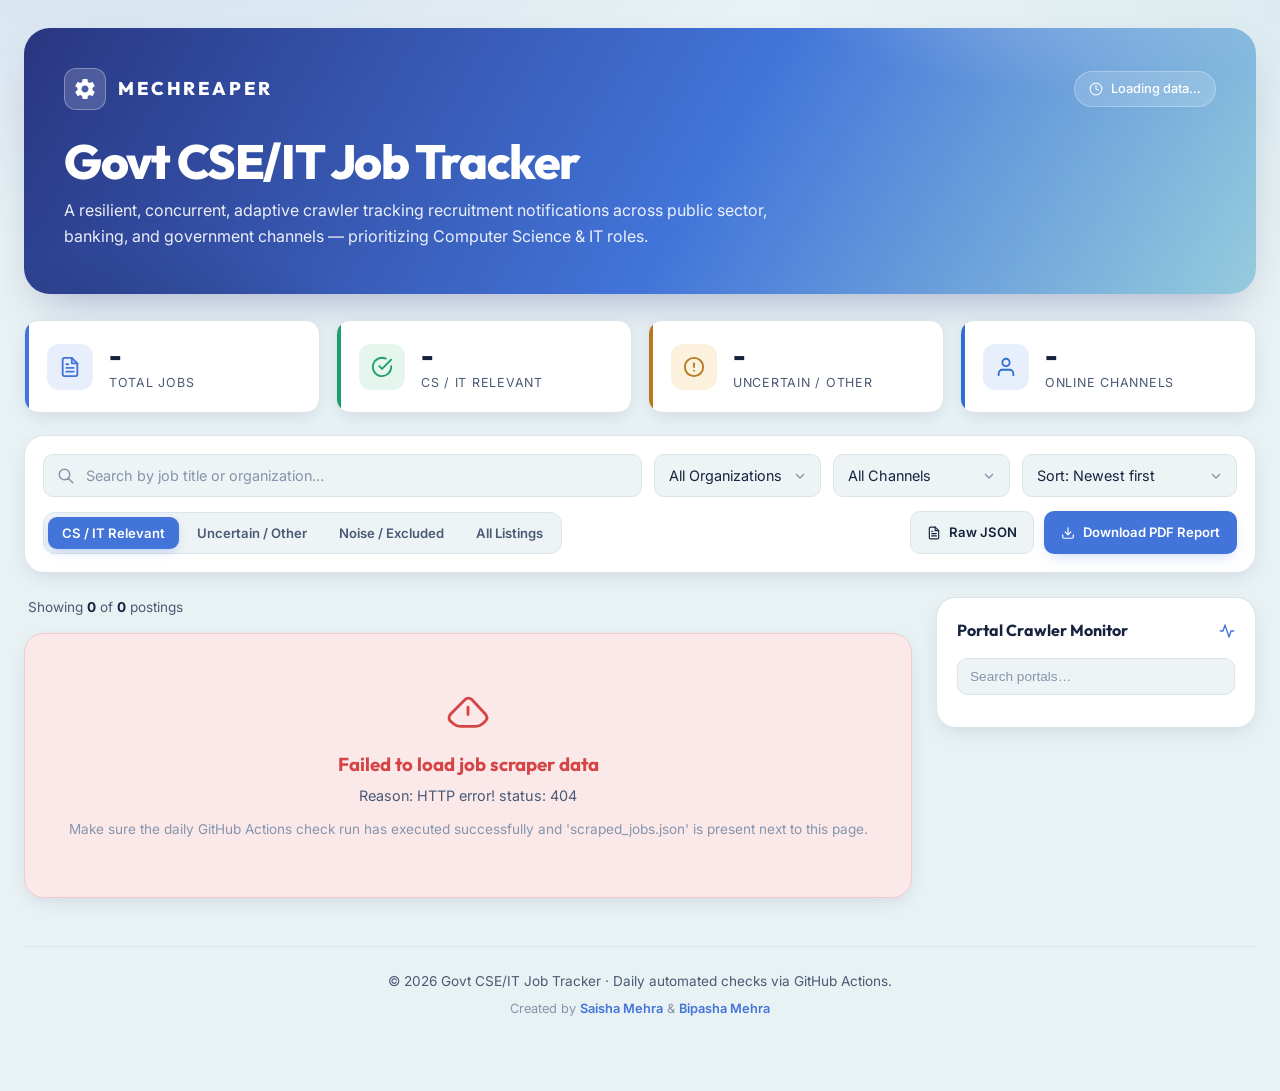
==== commit 63f2c8cb: "fix: correct credit names to Saisha Mehra & Bipasha Mehra" ====
--- a/web_ui/index.html
+++ b/web_ui/index.html
@@ -155,7 +155,7 @@
 
         <footer>
             <p>&copy; 2026 Govt CSE/IT Job Tracker · Daily automated checks via GitHub Actions.</p>
-            <p class="credits">Created by <strong>Savyasachi Mishra</strong> &amp; <strong>Bipasha Mehra</strong></p>
+            <p class="credits">Created by <strong>Saisha Mehra</strong> &amp; <strong>Bipasha Mehra</strong></p>
         </footer>
     </div>
 
